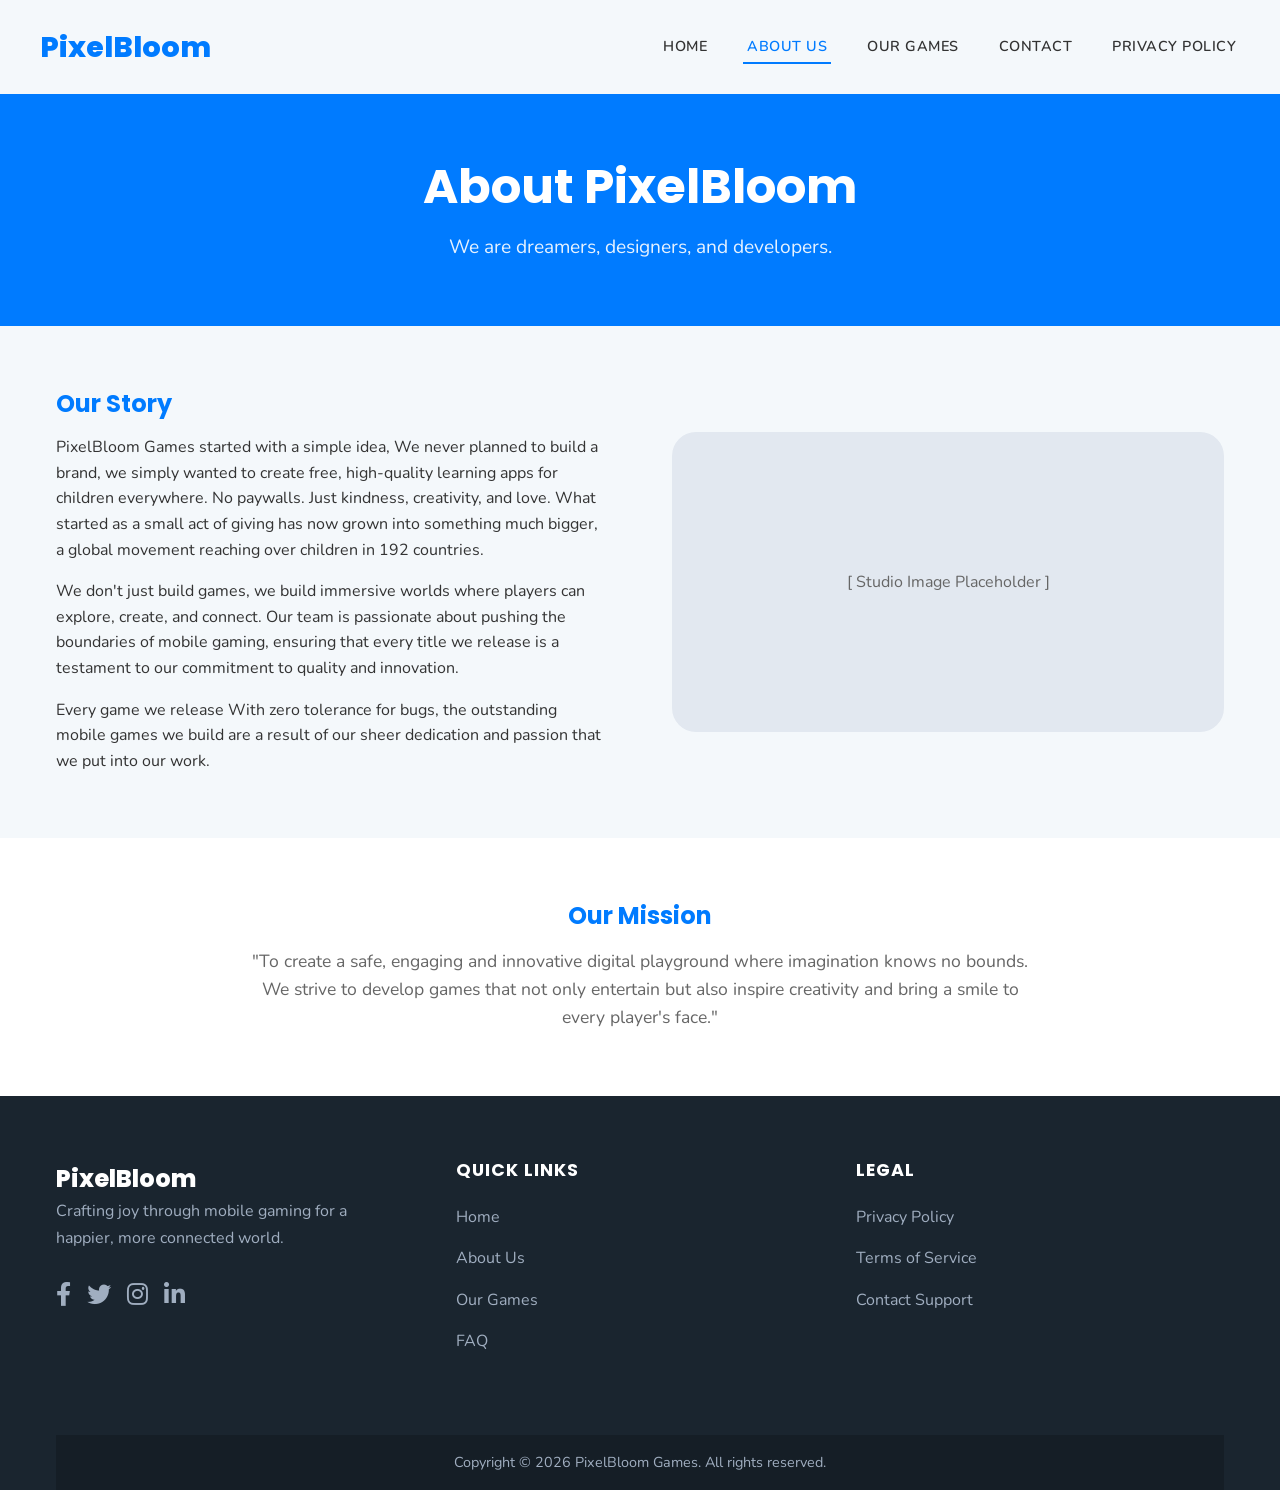
==== about.html @ dbad8445 "Initial commit" ====
<!doctype html>
<html lang="en">
  <head>
    <meta charset="UTF-8" />
    <meta name="viewport" content="width=device-width, initial-scale=1.0" />
    <title>About Us | PixelBloom Games</title>
    <meta
      name="description"
      content="Learn about PixelBloom Games, our mission, and the team behind the magic."
    />
    <!-- Google Fonts -->
    <link
      href="https://fonts.googleapis.com/css2?family=Nunito:wght@400;600;700&family=Poppins:wght@500;700;800&display=swap"
      rel="stylesheet"
    />
    <link rel="stylesheet" href="assets/css/style.css" />
    <!-- Font Awesome for icons -->
    <link
      rel="stylesheet"
      href="https://cdnjs.cloudflare.com/ajax/libs/font-awesome/6.0.0-beta3/css/all.min.css"
    />
  </head>
  <body>
    <!-- Header -->
    <header class="header">
      <div class="container nav">
        <a href="index.html" class="nav__logo">PixelBloom</a>
        <button class="nav__toggle" aria-label="Toggle Navigation">
          <span class="nav__toggle-bar"></span>
          <span class="nav__toggle-bar"></span>
          <span class="nav__toggle-bar"></span>
        </button>
        <ul class="nav__list">
          <li><a href="index.html" class="nav__link">Home</a></li>
          <li>
            <a href="about.html" class="nav__link nav__link--active"
              >About Us</a
            >
          </li>
          <li><a href="our-games.html" class="nav__link">Our Games</a></li>
          <li><a href="contact.html" class="nav__link">Contact</a></li>
          <li>
            <a href="privacy-policy.html" class="nav__link">Privacy Policy</a>
          </li>
        </ul>
      </div>
    </header>

    <!-- Main Content -->
    <main>
      <!-- Page Header -->
      <section
        class="section"
        style="
          background-color: var(--color-primary);
          color: var(--color-white);
          text-align: center;
          padding: 4rem 0;
        "
      >
        <div class="container">
          <h1 style="color: var(--color-white); font-size: 3rem">
            About PixelBloom
          </h1>
          <p
            style="
              font-size: 1.2rem;
              max-width: 600px;
              margin: 0 auto;
              color: rgba(255, 255, 255, 0.9);
            "
          >
            We are dreamers, designers, and developers.
          </p>
        </div>
      </section>

      <!-- Story Section -->
      <section class="section">
        <div class="container">
          <div
            style="
              display: grid;
              grid-template-columns: repeat(auto-fit, minmax(300px, 1fr));
              gap: 4rem;
              align-items: center;
            "
          >
            <div>
              <h2>Our Story</h2>
              <p style="margin-bottom: 1rem">
                PixelBloom Games started with a simple idea, We never planned to
                build a brand, we simply wanted to create free, high-quality
                learning apps for children everywhere. No paywalls. Just
                kindness, creativity, and love. What started as a small act of
                giving has now grown into something much bigger, a global
                movement reaching over children in 192 countries.
              </p>
              <p style="margin-bottom: 1rem">
                We don't just build games, we build immersive worlds where
                players can explore, create, and connect. Our team is passionate
                about pushing the boundaries of mobile gaming, ensuring that
                every title we release is a testament to our commitment to
                quality and innovation.
              </p>
              <p>
                Every game we release With zero tolerance for bugs, the
                outstanding mobile games we build are a result of our sheer
                dedication and passion that we put into our work.
              </p>
            </div>
            <div
              style="
                background-color: #e2e8f0;
                border-radius: var(--border-radius-lg);
                height: 300px;
                display: flex;
                align-items: center;
                justify-content: center;
                color: var(--color-text-muted);
              "
            >
              [ Studio Image Placeholder ]
            </div>
          </div>
        </div>
      </section>

      <!-- Mission Section -->
      <section class="section" style="background-color: var(--color-surface)">
        <div class="container text-center">
          <h2>Our Mission</h2>
          <p
            style="
              max-width: 800px;
              margin: 0 auto;
              font-size: 1.1rem;
              color: var(--color-text-muted);
            "
          >
            "To create a safe, engaging and innovative digital playground where
            imagination knows no bounds. We strive to develop games that not
            only entertain but also inspire creativity and bring a smile to
            every player's face."
          </p>
        </div>
      </section>
    </main>

    <!-- Footer -->
    <footer class="footer">
      <div class="container">
        <div class="footer__grid">
          <div>
            <a href="index.html" class="footer__logo">PixelBloom</a>
            <p class="footer__description">
              Crafting joy through mobile gaming for a happier, more connected
              world.
            </p>
            <div class="footer__social">
              <a href="#" class="footer__social-link" aria-label="Facebook"
                ><i class="fab fa-facebook-f"></i
              ></a>
              <a href="#" class="footer__social-link" aria-label="Twitter"
                ><i class="fab fa-twitter"></i
              ></a>
              <a href="#" class="footer__social-link" aria-label="Instagram"
                ><i class="fab fa-instagram"></i
              ></a>
              <a href="#" class="footer__social-link" aria-label="LinkedIn"
                ><i class="fab fa-linkedin-in"></i
              ></a>
            </div>
          </div>
          <div>
            <h3 class="footer__title">Quick Links</h3>
            <a href="index.html" class="footer__link">Home</a>
            <a href="about.html" class="footer__link">About Us</a>
            <a href="our-games.html" class="footer__link">Our Games</a>
            <a href="faq.html" class="footer__link">FAQ</a>
          </div>
          <div>
            <h3 class="footer__title">Legal</h3>
            <a href="privacy-policy.html" class="footer__link"
              >Privacy Policy</a
            >
            <a href="contact.html" class="footer__link">Terms of Service</a>
            <a href="contact.html" class="footer__link">Contact Support</a>
          </div>
        </div>
        <div class="footer__bottom">
          <p>Copyright &copy; 2026 PixelBloom Games. All rights reserved.</p>
        </div>
      </div>
    </footer>
    <script src="assets/js/script.js"></script>
  </body>
</html>
---- assets/css/style.css ----
/* 
   PixelBloom Gaming Website
   Base Styles and Variables
*/

:root {
  /* Color Palette */
  --color-primary: #007bff; /* Vibrant Blue */
  --color-primary-light: #4da3ff;
  --color-secondary: #ffc107; /* Playful Yellow/Gold accent */
  --color-background: #f4f8fb; /* Very light blue/grey for that cloud feel */
  --color-surface: #ffffff;
  --color-text-main: #333333;
  --color-text-muted: #666666;
  --color-text-light: #666666;
  --color-white: #ffffff;
  --color-footer-bg: #1a252f;
  --color-error: #dc3545;

  /* Typography */
  --font-family-main: "Nunito", "Segoe UI", Tahoma, Geneva, Verdana, sans-serif;
  --font-family-heading: "Poppins", "Segoe UI", sans-serif;

  /* Layout & Spacing */
  --container-max-width: 1200px;
  --spacing-sm: 0.5rem;
  --spacing-md: 1rem;
  --spacing-lg: 2rem;
  --spacing-xl: 4rem;
  --border-radius-sm: 8px;
  --border-radius-md: 16px;
  --border-radius-lg: 24px;

  /* Shadows & Transitions */
  --shadow-sm: 0 2px 4px rgba(0, 0, 0, 0.05);
  --shadow-md: 0 4px 8px rgba(0, 0, 0, 0.1);
  --shadow-lg: 0 10px 20px rgba(0, 0, 0, 0.15);
  --transition-speed: 0.3s;
}

/* Reset & Base Styles */
* {
  margin: 0;
  padding: 0;
  box-sizing: border-box;
}

body {
  font-family: var(--font-family-main);
  color: var(--color-text-main);
  background-color: var(--color-background);
  line-height: 1.6;
  overflow-x: hidden;
}

h1,
h2,
h3,
h4,
h5,
h6 {
  font-family: var(--font-family-heading);
  color: var(--color-primary);
  margin-bottom: var(--spacing-md);
  line-height: 1.2;
}

a {
  text-decoration: none;
  color: var(--color-primary);
  transition: color var(--transition-speed) ease;
}

a:hover {
  color: var(--color-primary-light);
}

img {
  max-width: 100%;
  height: auto;
  display: block;
}

ul {
  list-style: none;
}

/* Layout Utilities */
.container {
  max-width: var(--container-max-width);
  margin: 0 auto;
  padding: 0 var(--spacing-md);
}

.section {
  padding: var(--spacing-xl) 0;
}

.text-center {
  text-align: center;
}

/* Buttons */
.btn {
  display: inline-block;
  padding: 12px 24px;
  border-radius: 50px;
  font-weight: bold;
  text-align: center;
  cursor: pointer;
  transition: all var(--transition-speed) ease;
  border: none;
  font-family: var(--font-family-heading);
}

.btn--primary {
  background-color: var(--color-primary);
  color: var(--color-white);
  box-shadow: 0 4px 6px rgba(0, 123, 255, 0.3);
}

.btn--primary:hover {
  background-color: var(--color-primary-light);
  transform: translateY(-2px);
  box-shadow: 0 6px 12px rgba(0, 123, 255, 0.4);
  color: var(--color-white);
}

.btn--secondary {
  background-color: var(--color-secondary);
  color: var(--color-text-main);
  box-shadow: 0 4px 6px rgba(255, 193, 7, 0.3);
}

.btn--secondary:hover {
  background-color: #ffca2c;
  transform: translateY(-2px);
  box-shadow: 0 6px 12px rgba(255, 193, 7, 0.4);
}

/* Header & Navigation */
.header {
  background-color: transparent;
  box-shadow: none;
  position: sticky;
  top: 0;
  z-index: 1000;
  padding: 0.5rem 0;
  transition:
    background-color 0.4s ease,
    backdrop-filter 0.4s ease,
    box-shadow 0.4s ease;
}

.header.scrolled {
  background-color: rgba(255, 255, 255, 0.8);
  backdrop-filter: blur(10px);
  box-shadow: var(--shadow-md);
}

.nav {
  display: flex;
  justify-content: space-between;
  align-items: center;
  padding: var(--spacing-md) 0;
}

.nav__logo {
  font-size: 1.8rem;
  font-weight: 800;
  color: var(--color-primary);
  font-family: var(--font-family-heading);
}

.nav__list {
  display: flex;
  gap: var(--spacing-lg);
}

.nav__link {
  color: var(--color-text-main);
  font-weight: 600;
  text-transform: uppercase;
  font-size: 0.9rem;
  letter-spacing: 0.5px;
  position: relative;
  padding: 8px 4px;
  transition: color 0.3s ease;
}

.nav__link::after {
  content: "";
  position: absolute;
  bottom: 0;
  left: 50%;
  transform: translateX(-50%);
  width: 0;
  height: 2px;
  background-color: var(--color-primary);
  transition: width 0.4s ease;
}

.nav__link:hover::after,
.nav__link--active::after {
  width: 100%;
}

.nav__link:hover,
.nav__link--active {
  color: var(--color-primary);
}

.nav__toggle {
  display: none;
  flex-direction: column;
  gap: 5px;
  cursor: pointer;
  background: none;
  border: none;
}

.nav__toggle-bar {
  width: 25px;
  height: 3px;
  background-color: var(--color-text-main);
  border-radius: 3px;
  transition: all var(--transition-speed) ease;
}

/* Footer */
.footer {
  background-color: var(--color-footer-bg);
  color: var(--color-white);
  padding: var(--spacing-xl) 0 0;
  position: relative;
}

.footer__grid {
  display: grid;
  grid-template-columns: repeat(auto-fit, minmax(220px, 1fr));
  gap: var(--spacing-lg);
  margin-bottom: var(--spacing-xl);
}
.footer__logo {
  font-size: 1.5rem;
  font-weight: 800;
  color: var(--color-white);
  font-family: var(--font-family-heading);
  margin-bottom: var(--spacing-md);
}
.footer__description {
  color: #a0aec0;
  margin-bottom: 1.5rem;
  max-width: 300px;
  line-height: 1.7;
}

.footer__title {
  color: var(--color-white);
  margin-bottom: 1.5rem;
  font-size: 1.1rem;
  text-transform: uppercase;
  letter-spacing: 1px;
}

.footer__link {
  color: #a0aec0;
  display: block;
  margin-bottom: var(--spacing-md);
  transition:
    color var(--transition-speed) ease,
    transform var(--transition-speed) ease;
}

.footer__link:hover {
  color: var(--color-primary-light);
  transform: translateX(5px);
}

.footer__social {
  display: flex;
  gap: var(--spacing-md);
  margin-top: 1.5rem;
}

.footer__social-link {
  color: #a0aec0;
  font-size: 1.5rem;
  transition:
    color var(--transition-speed) ease,
    transform var(--transition-speed) ease;
}

.footer__social-link:hover {
  color: var(--color-white);
  transform: translateY(-3px);
}

.footer__bottom {
  text-align: center;
  padding: var(--spacing-md);
  background-color: rgba(0, 0, 0, 0.2);
  color: #a0aec0;
  font-size: 0.9rem;
}
.back-to-top {
  position: fixed;
  bottom: 25px;
  right: 25px;
  display: none;
  width: 40px;
  height: 40px;
  border-radius: 50%;
  background-color: var(--color-primary);
  color: var(--color-white);
  text-align: center;
  line-height: 40px;
  font-size: 1.2rem;
  box-shadow: var(--shadow-md);
  transition:
    opacity 0.3s ease,
    transform 0.3s ease;
  z-index: 100;
}
.back-to-top:hover {
  background-color: var(--color-primary-light);
  transform: translateY(-3px);
  color: white;
}
.back-to-top.visible {
  display: block;
}

/* Mobile Responsiveness for Header */
@media (max-width: 768px) {
  .nav__toggle {
    display: flex;
  }

  .nav__list {
    position: absolute;
    top: 100%;
    left: 0;
    right: 0;
    background-color: var(--color-surface);
    flex-direction: column;
    align-items: center;
    padding: var(--spacing-lg) 0;
    box-shadow: var(--shadow-md);
    clip-path: circle(0% at top right);
    transition: clip-path var(--transition-speed) ease-in-out;
  }

  .nav__list.nav__list--open {
    clip-path: circle(150% at top right);
  }
}

/* FAQ Accordion */
.faq-container {
  display: flex;
  flex-direction: column;
  gap: var(--spacing-md);
}

.faq-item {
  background-color: var(--color-surface);
  border-radius: var(--border-radius-sm);
  box-shadow: var(--shadow-sm);
  overflow: hidden;
  transition: box-shadow var(--transition-speed) ease;
}

.faq-item:hover {
  box-shadow: var(--shadow-md);
}

.faq-question {
  width: 100%;
  text-align: left;
  padding: var(--spacing-md) var(--spacing-lg);
  background: none;
  border: none;
  font-size: 1.1rem;
  font-family: var(--font-family-heading);
  font-weight: 600;
  color: var(--color-text-main);
  cursor: pointer;
  display: flex;
  justify-content: space-between;
  align-items: center;
  transition: background-color var(--transition-speed) ease;
}

.faq-question:hover {
  background-color: var(--color-background);
}

.faq-icon {
  font-size: 1.5rem;
  color: var(--color-primary);
  transition: transform var(--transition-speed) ease;
}

.faq-answer {
  max-height: 0;
  overflow: hidden;
  transition: max-height var(--transition-speed) ease-out;
  background-color: var(--color-surface);
}

.faq-answer p {
  padding: 0 var(--spacing-lg) var(--spacing-md) var(--spacing-lg);
  color: var(--color-text-muted);
}

.faq-item.active .faq-answer {
  max-height: 500px; /* arbitrary max height for animation */
}

.faq-item.active .faq-icon {
  transform: rotate(45deg);
}

.experience-card {
  background: linear-gradient(
    145deg,
    var(--color-surface),
    var(--color-background)
  );
  padding: 2.5rem;
  border-radius: 20px;
  box-shadow: 0 10px 30px rgba(0, 0, 0, 0.05);
  transition:
    transform 0.3s ease,
    box-shadow 0.3s ease;
  position: relative;
  overflow: hidden;
  border: 1px solid rgba(0, 0, 0, 0.05);
}
.experience-card:hover {
  transform: translateY(-10px);
  box-shadow: 0 20px 40px rgba(0, 0, 0, 0.1);
}
.experience-card::before {
  content: "";
  position: absolute;
  top: -30px;
  right: -30px;
  width: 120px;
  height: 120px;
  border-radius: 50%;
  filter: blur(30px);
  opacity: 0.15;
  transition: opacity 0.3s ease;
}
.experience-card:hover::before {
  opacity: 0.3;
}
.card-glow-1::before {
  background: var(--color-primary);
}
.card-glow-2::before {
  background: var(--color-secondary);
}
.card-glow-3::before {
  background: #a55eea;
}

/* Hero Section Styles */
.hero {
  background: linear-gradient(
    135deg,
    var(--color-primary-light),
    var(--color-background)
  );
  text-align: center;
  padding: 6rem 0;
}

.hero__heading {
  font-size: 3.5rem;
  color: var(--color-footer-bg);
  margin-bottom: 1rem;
}

.hero__subtitle {
  font-size: 1.2rem;
  color: var(--color-text-main);
  margin-bottom: 2rem;
  max-width: 600px;
  margin-left: auto;
  margin-right: auto;
}

.hero__cta {
  display: flex;
  gap: 1rem;
  justify-content: center;
  flex-wrap: wrap;
}

/* Experience Section */
.experience__header {
  margin-bottom: 4rem;
}

.experience__title {
  font-size: 2.5rem;
  margin-bottom: 1rem;
}

.experience__subtitle {
  font-size: 1.1rem;
  color: var(--color-text-light);
  max-width: 600px;
  margin: 0 auto;
}

.experience__grid {
  display: grid;
  grid-template-columns: repeat(auto-fit, minmax(280px, 1fr));
  gap: 2rem;
}

.experience__emoji {
  font-size: 2.5rem;
  display: block;
  margin-bottom: 1.5rem;
}

.experience__card-title {
  margin-bottom: 1rem;
  font-size: 1.5rem;
}

.experience__card-text {
  color: var(--color-text-light);
  line-height: 1.6;
}

.stats__container {
  display: flex;
  flex-wrap: wrap;
  justify-content: center;
  gap: 4rem;
  margin-top: 5rem;
  padding-top: 3rem;
  border-top: 1px solid rgba(0, 0, 0, 0.05);
}

.stat {
  text-align: center;
}

.stat__value {
  display: block;
  font-size: 3rem;
  font-weight: 800;
  margin-bottom: 0.2rem;
  line-height: 1;
}

.stat__value--primary {
  color: var(--color-primary);
}

.stat__value--secondary {
  color: var(--color-secondary);
}

.stat__value--accent {
  color: #a55eea;
}

.stat__label {
  color: var(--color-text-light);
  font-weight: 600;
  text-transform: uppercase;
  letter-spacing: 2px;
  font-size: 0.85rem;
}

/* Games Section */
.games {
  background-color: var(--color-surface);
}

.games__header {
  text-align: center;
  margin-bottom: 3rem;
}

.games__grid {
  display: grid;
  grid-template-columns: repeat(auto-fit, minmax(300px, 1fr));
  gap: 2.5rem;
}

.game-card {
  background: var(--color-background);
  border-radius: var(--border-radius-lg);
  overflow: hidden;
  box-shadow: var(--shadow-md);
  transition: transform 0.3s ease;
  display: flex;
  flex-direction: column;
}

.game-card:hover {
  transform: translateY(-5px);
}

.game-card__image {
  height: 200px;
  display: flex;
  align-items: center;
  justify-content: center;
  font-size: 3rem;
  font-weight: bold;
  color: white;
  opacity: 0.8;
}

.game-card__image--neon {
  background: linear-gradient(45deg, #ff6b6b, #feca57);
}

.game-card__image--puzzle {
  background: linear-gradient(45deg, #48dbfb, #1dd1a1);
}

.game-card__image--quest {
  background: linear-gradient(45deg, #a55eea, #fd79a8);
}

.game-card__content {
  padding: 1.5rem;
  flex-grow: 1;
  display: flex;
  flex-direction: column;
}

.game-card__title {
  margin-bottom: 0.5rem;
}

.game-card__title--neon {
  color: var(--color-primary);
}

.game-card__title--puzzle {
  color: var(--color-secondary);
}

.game-card__title--quest {
  color: var(--color-primary);
}

.game-card__description {
  color: var(--color-text-light);
  margin-bottom: 1.5rem;
  flex-grow: 1;
}

.game-card__btn {
  text-align: center;
  width: 100%;
}

.games__footer {
  text-align: center;
  margin-top: 3rem;
}

/* Contact Form Styles */
.contact-form {
  background: var(--color-surface);
  padding: 2.5rem;
  border-radius: var(--border-radius-md);
  box-shadow: var(--shadow-lg);
}

.form-group {
  margin-bottom: 1.5rem;
}

.form-label {
  display: block;
  margin-bottom: 0.5rem;
  font-weight: 600;
  color: var(--color-text-main);
}

.form-input,
.form-textarea {
  width: 100%;
  padding: 12px 15px;
  border: 1px solid #ced4da;
  border-radius: var(--border-radius-sm);
  font-family: var(--font-family-main);
  font-size: 1rem;
  transition: border-color var(--transition-speed) ease;
}

.form-input:focus,
.form-textarea:focus {
  outline: none;
  border-color: var(--color-primary);
  box-shadow: 0 0 0 3px rgba(0, 123, 255, 0.1);
}

.form-textarea {
  resize: vertical;
  min-height: 150px;
}

/* Legal Content Styles */
.legal-content {
  background: var(--color-surface);
  padding: 3rem;
  border-radius: var(--border-radius-md);
  box-shadow: var(--shadow-sm);
  max-width: 800px;
  margin: 0 auto;
}

.legal-content h2 {
  margin-top: 2rem;
  font-size: 1.5rem;
  color: var(--color-primary);
}

.legal-content p,
.legal-content ul {
  margin-bottom: 1.5rem;
  color: var(--color-text-muted);
}

.legal-content ul {
  padding-left: 1.5rem;
  list-style-type: disc;
}

.legal-content li {
  margin-bottom: 0.5rem;
}
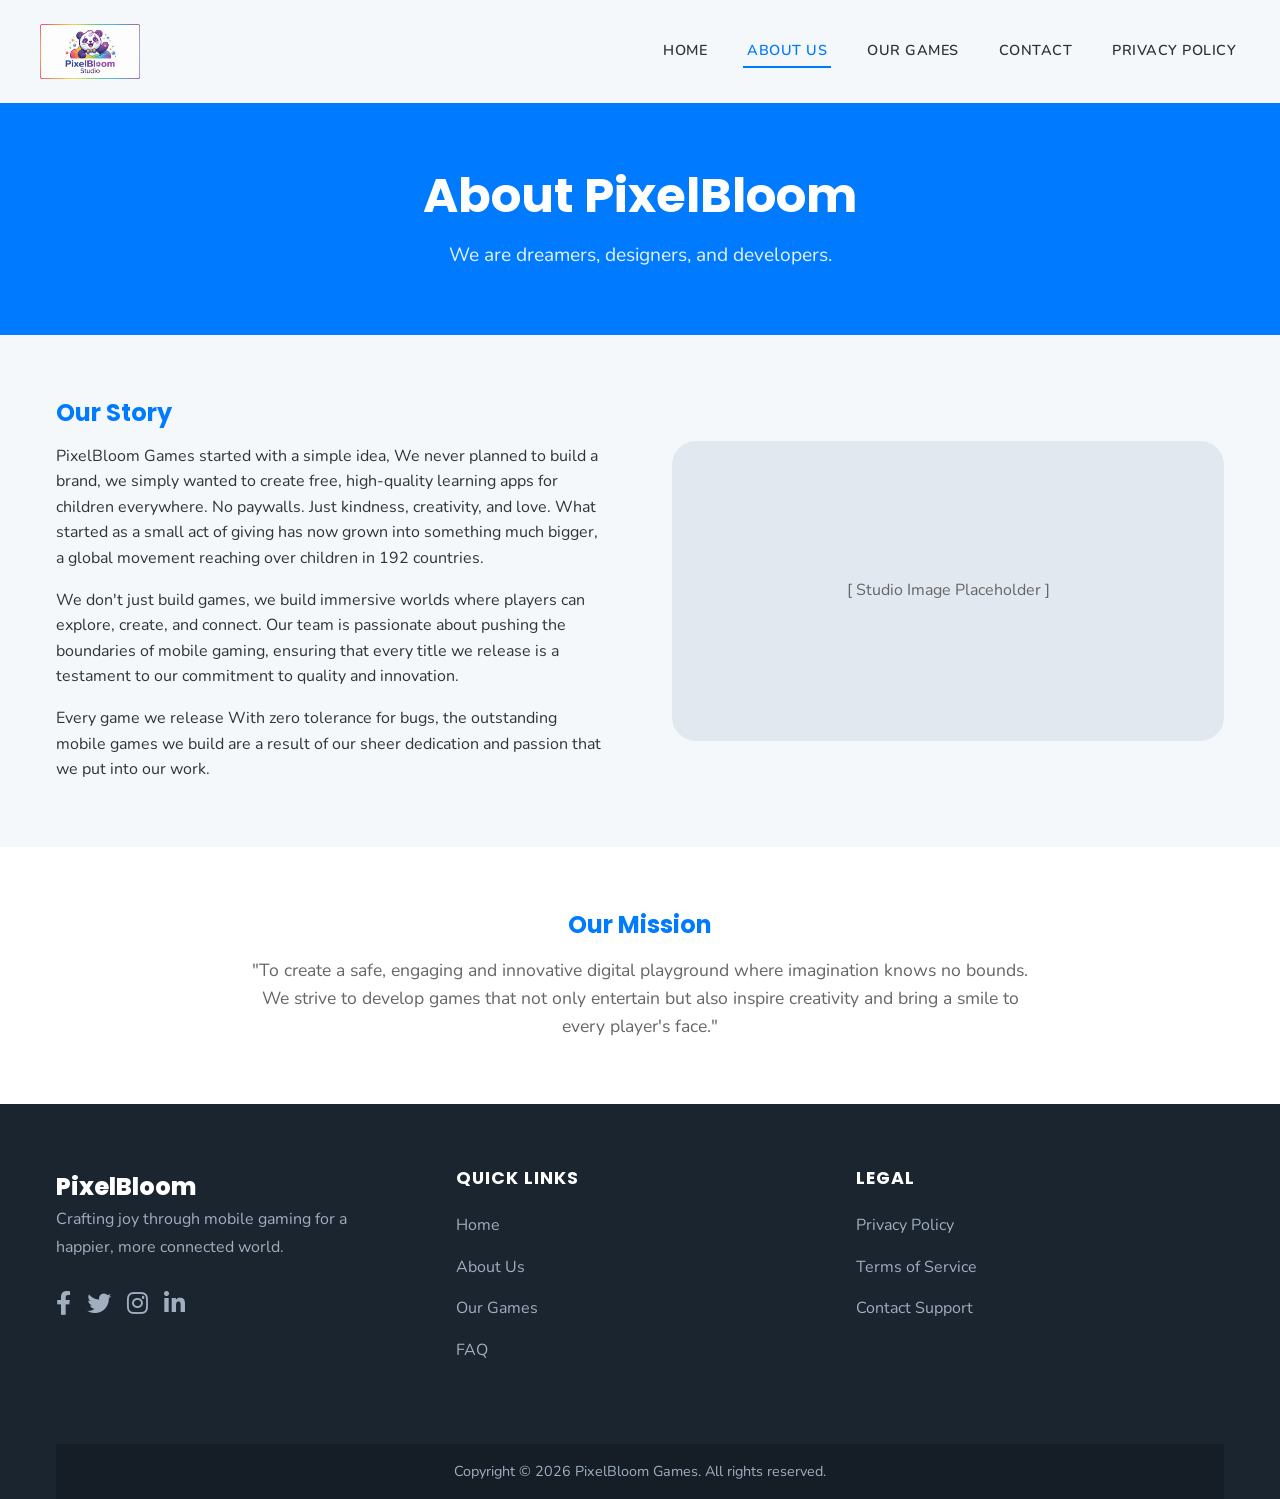
==== commit 50c7398b: "privacy policy & vercel changes" ====
--- a/about.html
+++ b/about.html
@@ -1,6 +1,8 @@
 <!doctype html>
 <html lang="en">
   <head>
+    <title>PixelBloom Studio</title>
+    <link rel="icon" type="image/png" href="assets/images/logo.png" />
     <meta charset="UTF-8" />
     <meta name="viewport" content="width=device-width, initial-scale=1.0" />
     <title>About Us | PixelBloom Games</title>
@@ -24,7 +26,13 @@
     <!-- Header -->
     <header class="header">
       <div class="container nav">
-        <a href="index.html" class="nav__logo">PixelBloom</a>
+        <a href="index.html" class="nav__logo">
+          <img
+            src="assets/images/logo.png"
+            alt="PixelBloom Logo"
+            class="nav__logo-img"
+          />
+        </a>
         <button class="nav__toggle" aria-label="Toggle Navigation">
           <span class="nav__toggle-bar"></span>
           <span class="nav__toggle-bar"></span>
--- a/assets/css/style.css
+++ b/assets/css/style.css
@@ -745,3 +745,16 @@
 .legal-content li {
   margin-bottom: 0.5rem;
 }
+
+.nav__logo {
+  display: flex;
+  align-items: center;
+  text-decoration: none;
+}
+
+.nav__logo-img {
+  width: clamp(100px, 6vw, 60px);
+  height: auto;
+  display: block;
+  object-fit: contain;
+}
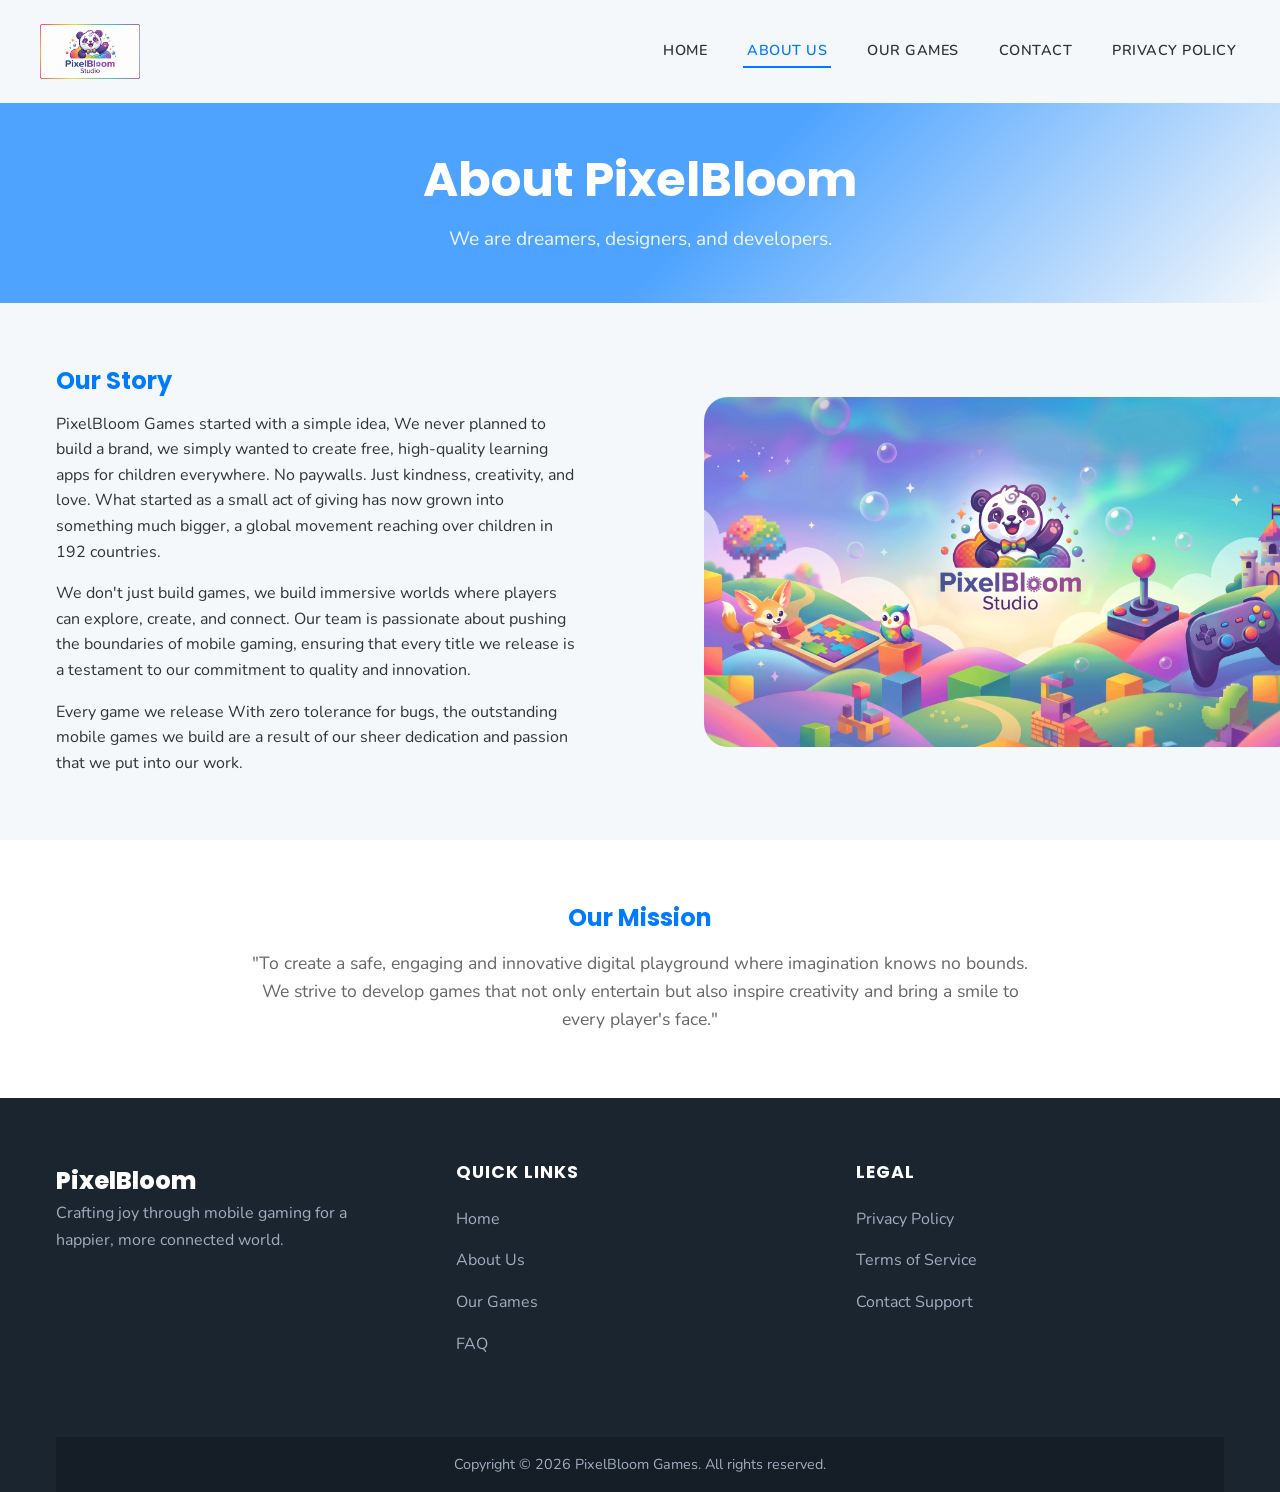
==== commit 3f317f53: "ui changes" ====
--- a/about.html
+++ b/about.html
@@ -60,10 +60,14 @@
       <section
         class="section"
         style="
-          background-color: var(--color-primary);
+          background: linear-gradient(
+            135deg,
+            var(--color-primary-light) 55%,
+            var(--color-background)
+          );
           color: var(--color-white);
           text-align: center;
-          padding: 4rem 0;
+          padding: 3rem 0;
         "
       >
         <div class="container">
@@ -90,7 +94,7 @@
             style="
               display: grid;
               grid-template-columns: repeat(auto-fit, minmax(300px, 1fr));
-              gap: 4rem;
+              gap: 8rem;
               align-items: center;
             "
           >
@@ -119,17 +123,13 @@
             </div>
             <div
               style="
-                background-color: #e2e8f0;
+                background: url(assets/images/banner1.png) center center / cover
+                  no-repeat;
                 border-radius: var(--border-radius-lg);
-                height: 300px;
-                display: flex;
-                align-items: center;
-                justify-content: center;
-                color: var(--color-text-muted);
+                height: 350px;
+                width: 115%;
               "
-            >
-              [ Studio Image Placeholder ]
-            </div>
+            ></div>
           </div>
         </div>
       </section>
@@ -165,7 +165,7 @@
               Crafting joy through mobile gaming for a happier, more connected
               world.
             </p>
-            <div class="footer__social">
+            <!-- <div class="footer__social">
               <a href="#" class="footer__social-link" aria-label="Facebook"
                 ><i class="fab fa-facebook-f"></i
               ></a>
@@ -178,7 +178,7 @@
               <a href="#" class="footer__social-link" aria-label="LinkedIn"
                 ><i class="fab fa-linkedin-in"></i
               ></a>
-            </div>
+            </div> -->
           </div>
           <div>
             <h3 class="footer__title">Quick Links</h3>
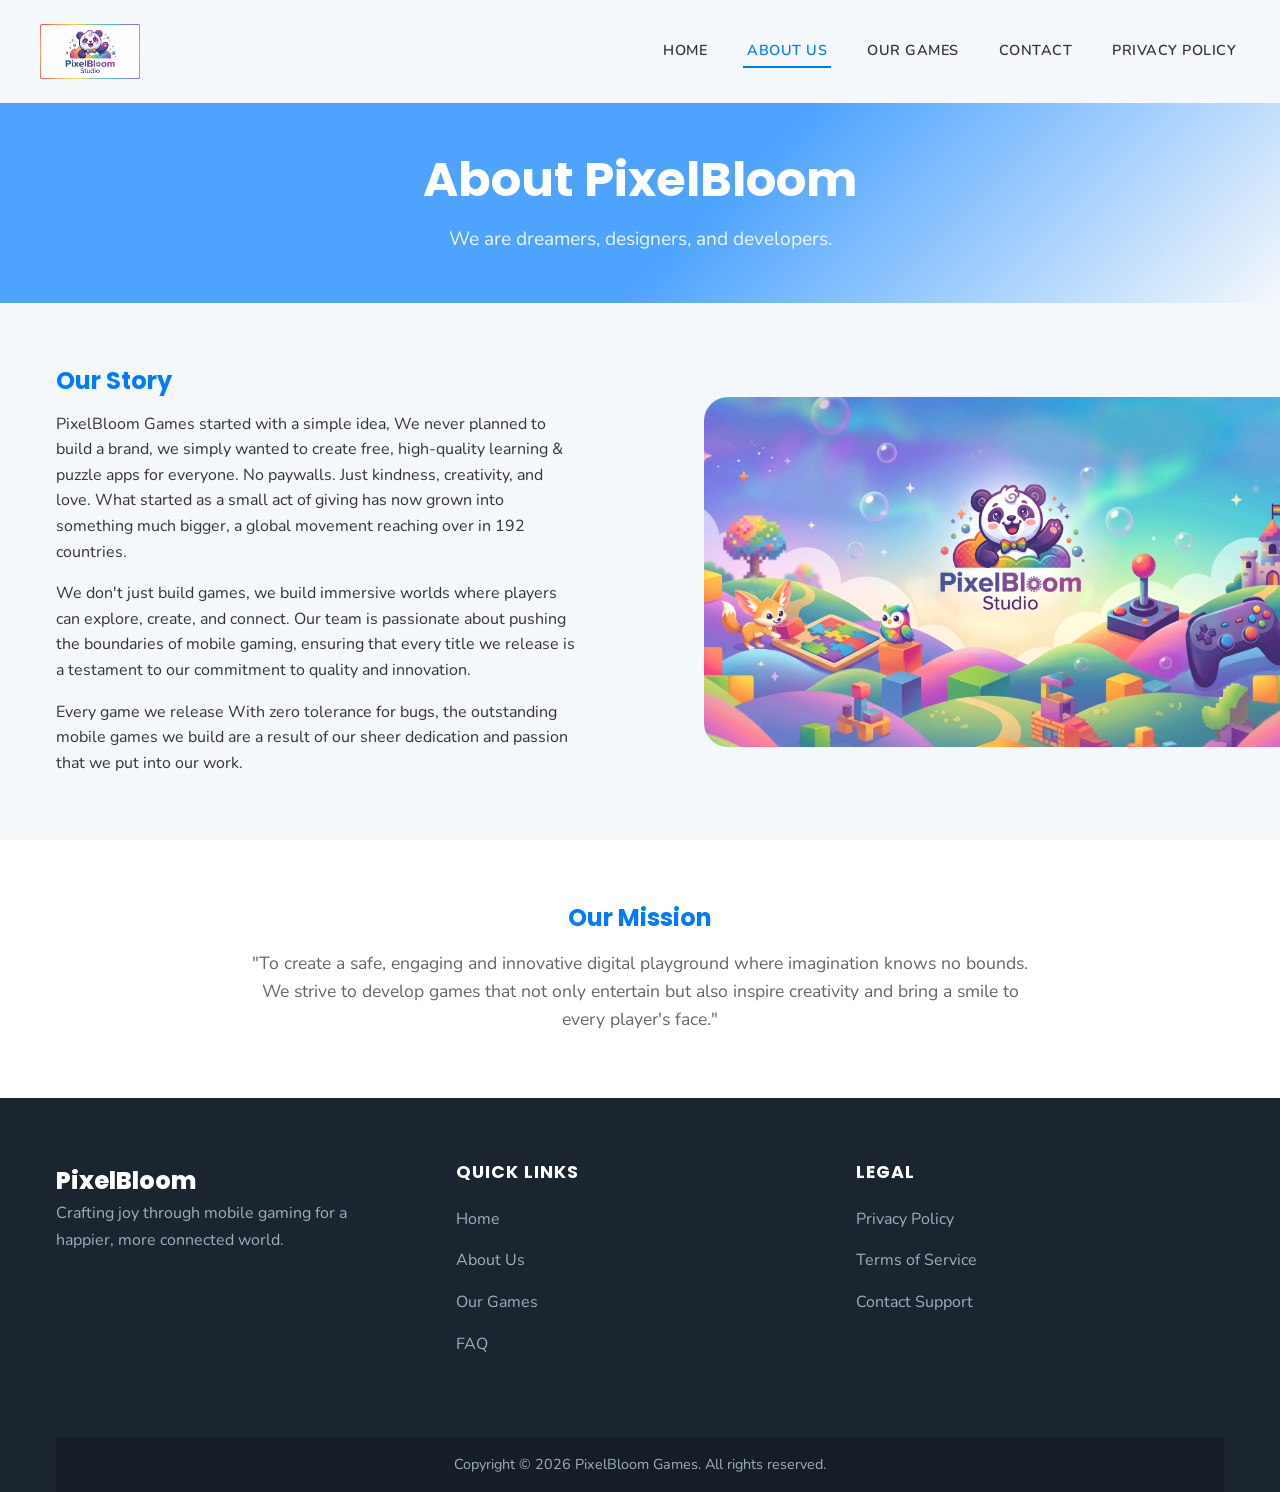
==== commit 1e2e88fe: "contact changes" ====
--- a/about.html
+++ b/about.html
@@ -103,10 +103,10 @@
               <p style="margin-bottom: 1rem">
                 PixelBloom Games started with a simple idea, We never planned to
                 build a brand, we simply wanted to create free, high-quality
-                learning apps for children everywhere. No paywalls. Just
-                kindness, creativity, and love. What started as a small act of
-                giving has now grown into something much bigger, a global
-                movement reaching over children in 192 countries.
+                learning & puzzle apps for everyone. No paywalls. Just kindness,
+                creativity, and love. What started as a small act of giving has
+                now grown into something much bigger, a global movement reaching
+                over in 192 countries.
               </p>
               <p style="margin-bottom: 1rem">
                 We don't just build games, we build immersive worlds where
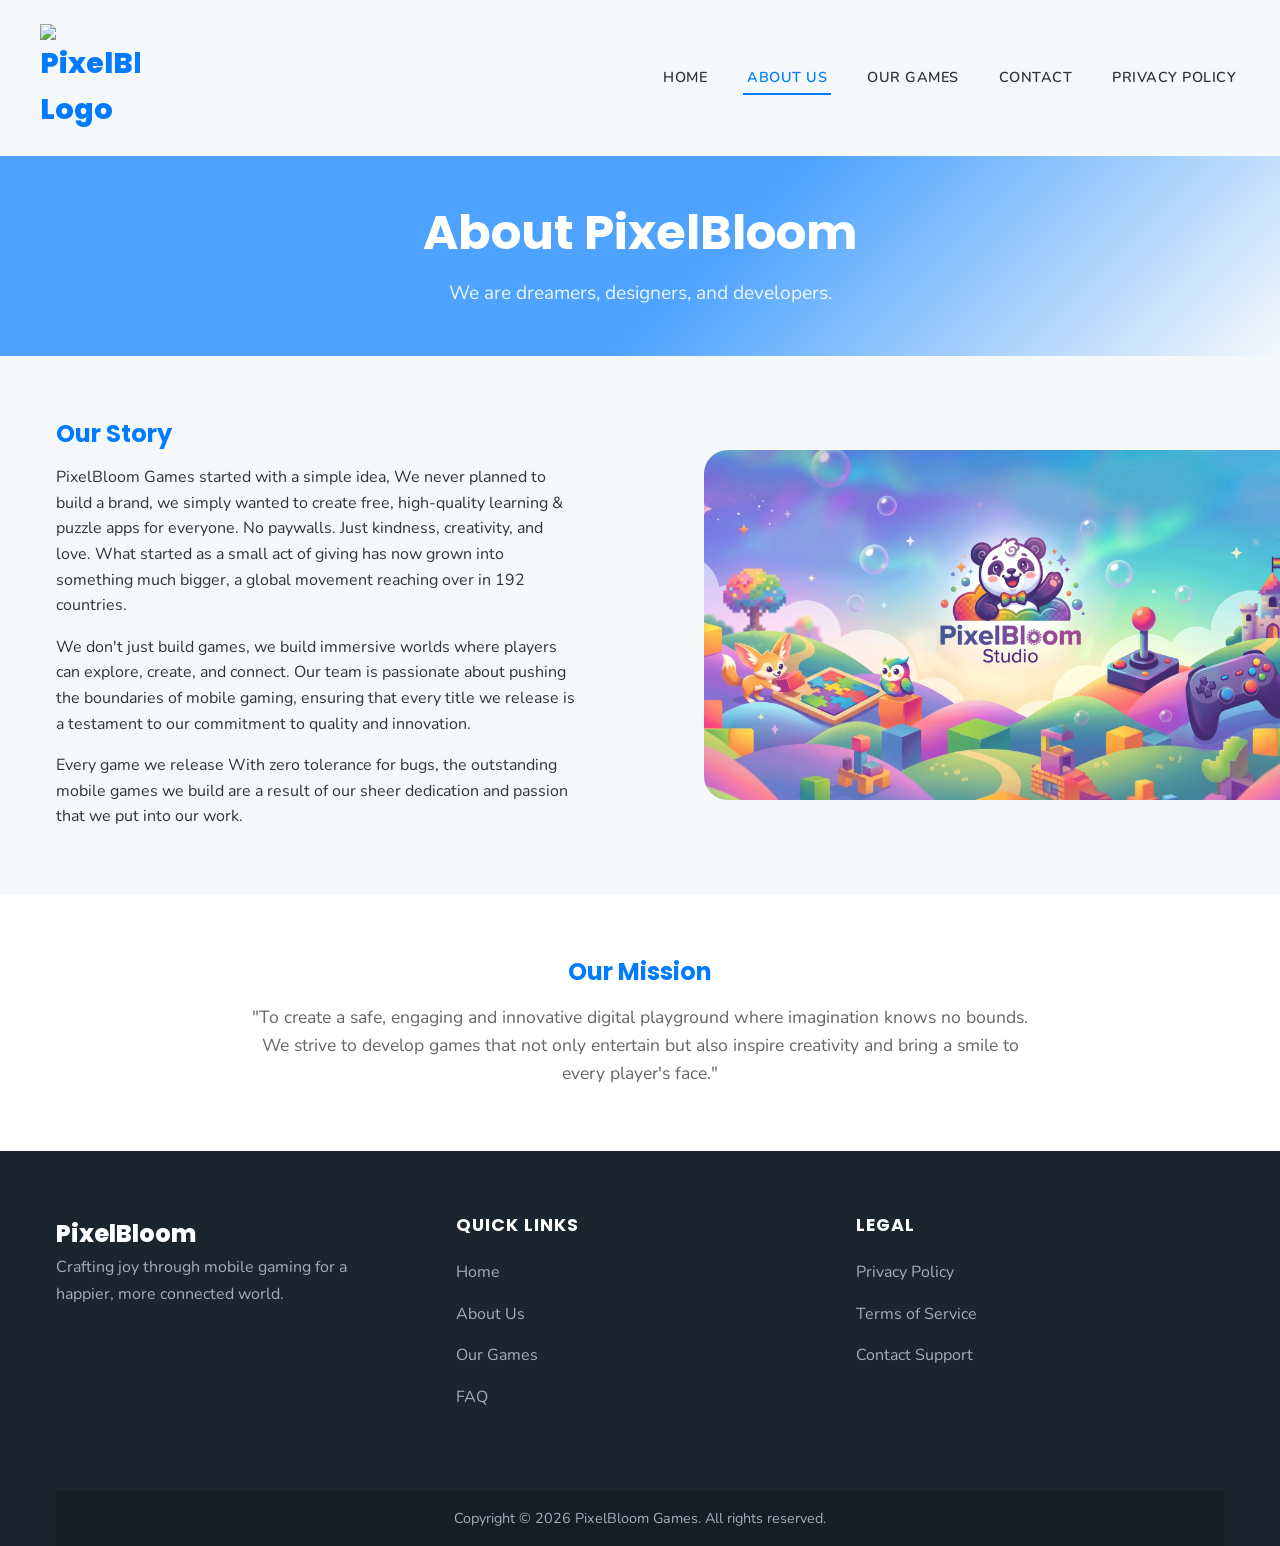
==== commit 9423137f: "icon changes" ====
--- a/about.html
+++ b/about.html
@@ -2,7 +2,7 @@
 <html lang="en">
   <head>
     <title>PixelBloom Studio</title>
-    <link rel="icon" type="image/png" href="assets/images/logo.png" />
+    <link rel="icon" type="image/png" href="assets/images/icon.png" />
     <meta charset="UTF-8" />
     <meta name="viewport" content="width=device-width, initial-scale=1.0" />
     <title>About Us | PixelBloom Games</title>
@@ -28,7 +28,7 @@
       <div class="container nav">
         <a href="index.html" class="nav__logo">
           <img
-            src="assets/images/logo.png"
+            src="assets/images/icon.png"
             alt="PixelBloom Logo"
             class="nav__logo-img"
           />
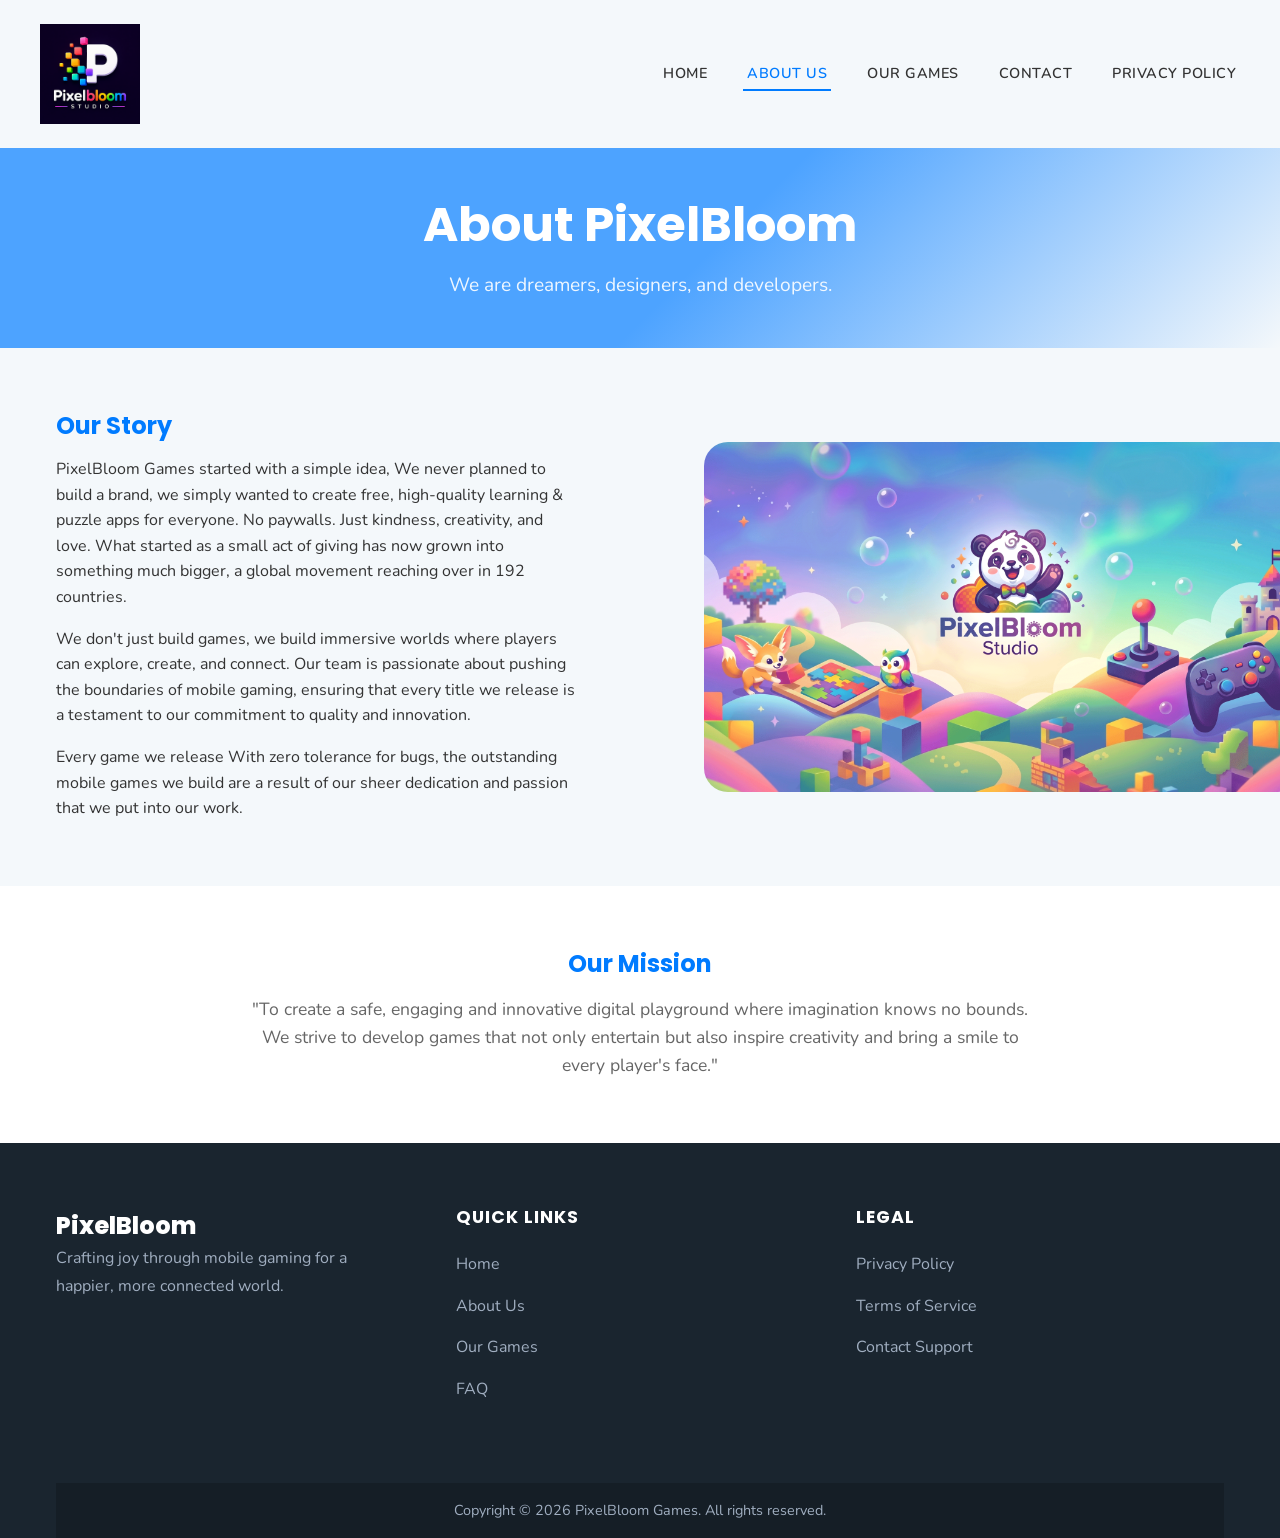
==== commit 8eb66607: "icon changes new" ====
--- a/about.html
+++ b/about.html
@@ -2,7 +2,7 @@
 <html lang="en">
   <head>
     <title>PixelBloom Studio</title>
-    <link rel="icon" type="image/png" href="assets/images/icon.png" />
+    <link rel="icon" type="image/png" href="assets/images/Icon.png" />
     <meta charset="UTF-8" />
     <meta name="viewport" content="width=device-width, initial-scale=1.0" />
     <title>About Us | PixelBloom Games</title>
@@ -28,7 +28,7 @@
       <div class="container nav">
         <a href="index.html" class="nav__logo">
           <img
-            src="assets/images/icon.png"
+            src="assets/images/Icon.png"
             alt="PixelBloom Logo"
             class="nav__logo-img"
           />
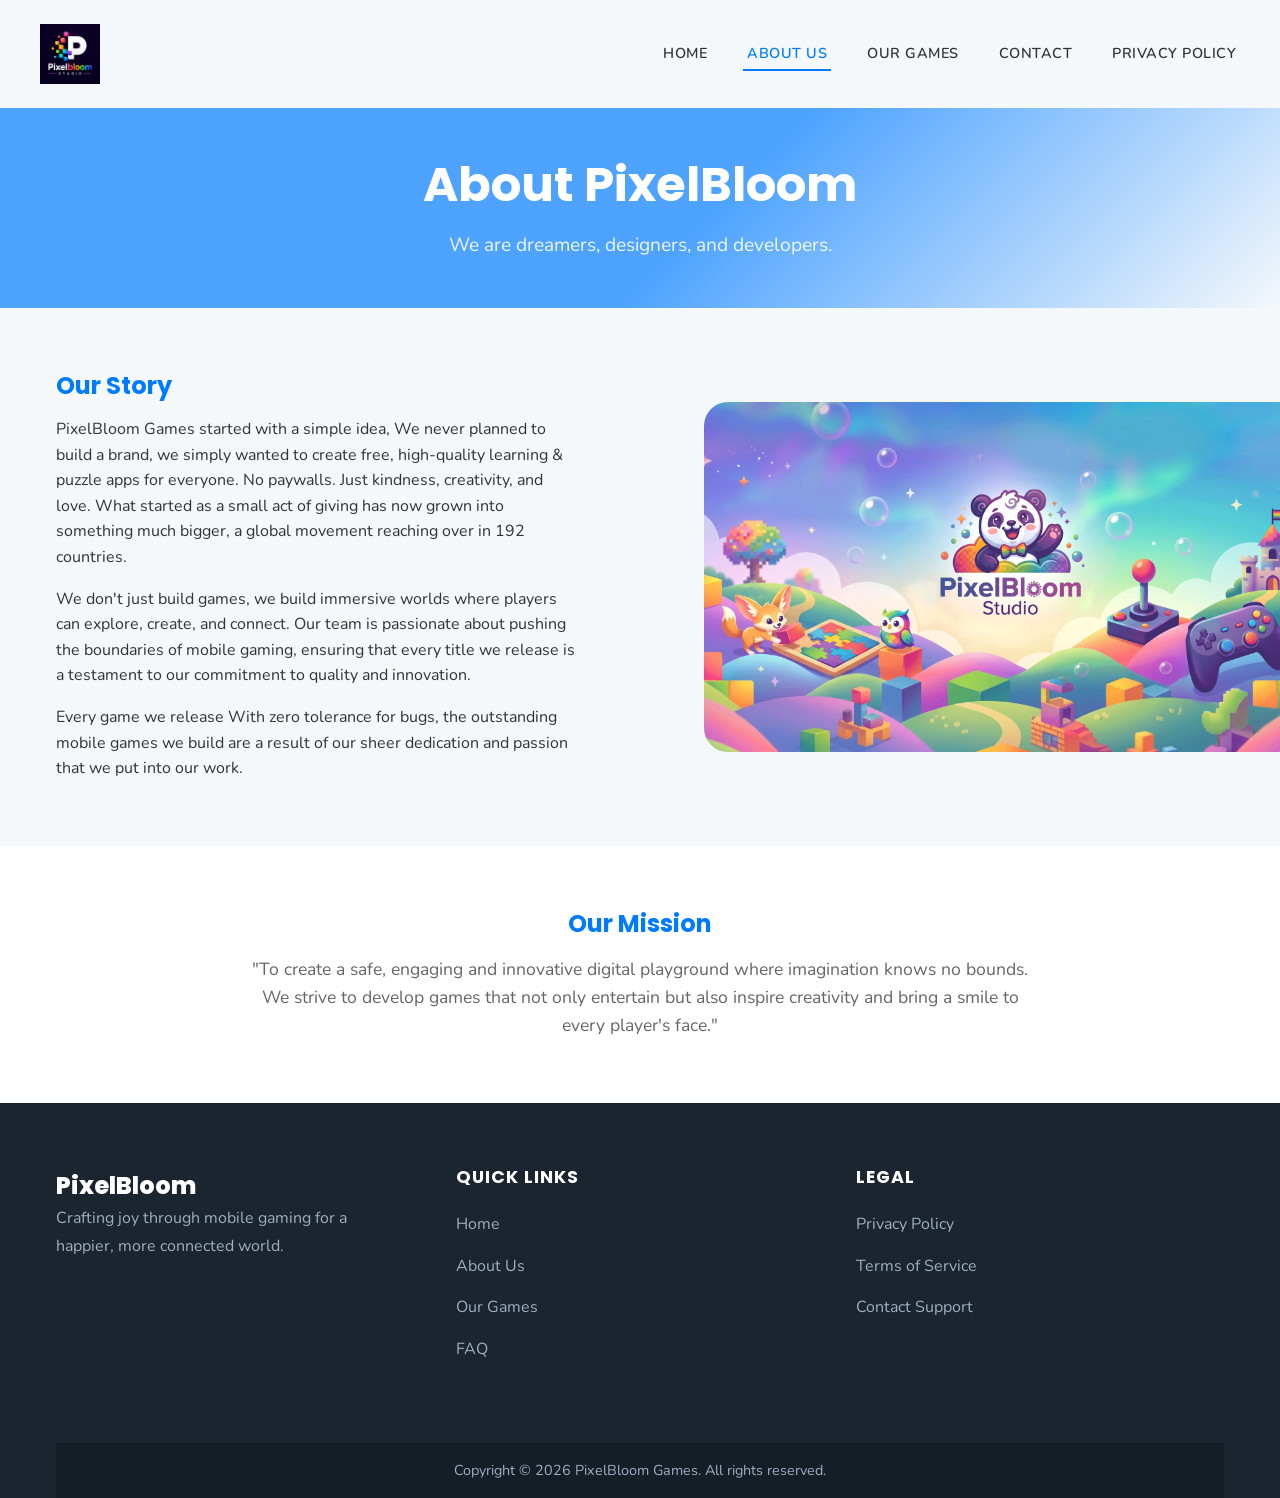
==== commit c9ad4bf0: "terms of service & other chnages" ====
--- a/about.html
+++ b/about.html
@@ -192,7 +192,7 @@
             <a href="privacy-policy.html" class="footer__link"
               >Privacy Policy</a
             >
-            <a href="contact.html" class="footer__link">Terms of Service</a>
+            <a href="terms-of-service.html" class="footer__link">Terms of Service</a>
             <a href="contact.html" class="footer__link">Contact Support</a>
           </div>
         </div>
--- a/assets/css/style.css
+++ b/assets/css/style.css
@@ -163,6 +163,7 @@
   justify-content: space-between;
   align-items: center;
   padding: var(--spacing-md) 0;
+  position: relative;
 }
 
 .nav__logo {
@@ -331,10 +332,11 @@
   display: block;
 }
 
-/* Mobile Responsiveness for Header */
-@media (max-width: 768px) {
+/* Mobile Responsiveness for Header and Legal Pages */
+@media (max-width: 900px) {
   .nav__toggle {
     display: flex;
+    padding: 0.5rem;
   }
 
   .nav__list {
@@ -345,14 +347,37 @@
     background-color: var(--color-surface);
     flex-direction: column;
     align-items: center;
-    padding: var(--spacing-lg) 0;
+    gap: 0;
+    max-height: calc(100vh - 80px);
+    max-height: calc(100dvh - 80px);
+    overflow-y: auto;
+    padding: var(--spacing-md) 0;
     box-shadow: var(--shadow-md);
-    clip-path: circle(0% at top right);
-    transition: clip-path var(--transition-speed) ease-in-out;
+    opacity: 0;
+    visibility: hidden;
+    pointer-events: none;
+    transform: translateY(-0.5rem);
+    transition:
+      opacity var(--transition-speed) ease,
+      transform var(--transition-speed) ease,
+      visibility var(--transition-speed) ease;
   }
 
   .nav__list.nav__list--open {
-    clip-path: circle(150% at top right);
+    opacity: 1;
+    visibility: visible;
+    pointer-events: auto;
+    transform: translateY(0);
+  }
+
+  .nav__list li {
+    width: 100%;
+    text-align: center;
+  }
+
+  .nav__link {
+    display: block;
+    padding: 0.75rem 1rem;
   }
 }
 
@@ -611,8 +636,20 @@
   transform: translateY(-5px);
 }
 
+.game-card1__image {
+  height: 320px;
+  width: 100%;
+  box-sizing: border-box;
+  display: flex;
+  align-items: center;
+  justify-content: center;
+  font-size: 3rem;
+}
+
 .game-card__image {
-  height: 200px;
+  height: 320px;
+  width: 100%;
+  box-sizing: border-box;
   display: flex;
   align-items: center;
   justify-content: center;
@@ -622,9 +659,9 @@
   opacity: 0.8;
 }
 
-.game-card__image--neon {
+/* .game-card__image--neon {
   background: linear-gradient(45deg, #ff6b6b, #feca57);
-}
+} */
 
 .game-card__image--puzzle {
   background: linear-gradient(45deg, #48dbfb, #1dd1a1);
@@ -753,8 +790,70 @@
 }
 
 .nav__logo-img {
-  width: clamp(100px, 6vw, 60px);
+  width: clamp(52px, 6vw, 60px);
   height: auto;
   display: block;
   object-fit: contain;
 }
+
+.legal-page__header {
+  background-color: var(--color-background);
+  text-align: center;
+  padding: 3rem 0;
+}
+
+.legal-page__title {
+  font-size: 2.5rem;
+  text-align: center;
+}
+
+@media (max-width: 900px) {
+  .legal-page__header {
+    padding: 2rem 0;
+  }
+
+  .legal-page__title {
+    font-size: clamp(1.75rem, 7vw, 2.5rem);
+  }
+
+  .legal-content {
+    padding: 2rem;
+  }
+
+  .legal-content a {
+    overflow-wrap: anywhere;
+  }
+}
+
+@media (max-width: 480px) {
+  .nav {
+    padding: 0.75rem 0;
+  }
+
+  .nav__logo-img {
+    width: clamp(44px, 14vw, 56px);
+  }
+
+  .legal-page__header {
+    padding: 1.5rem 0;
+  }
+
+  .legal-content {
+    padding: 1.25rem;
+    border-radius: var(--border-radius-sm);
+  }
+
+  .legal-content h2 {
+    margin-top: 1.5rem;
+    font-size: 1.25rem;
+  }
+
+  .legal-content p,
+  .legal-content ul {
+    margin-bottom: 1.125rem;
+  }
+
+  .legal-content ul {
+    padding-left: 1.25rem;
+  }
+}
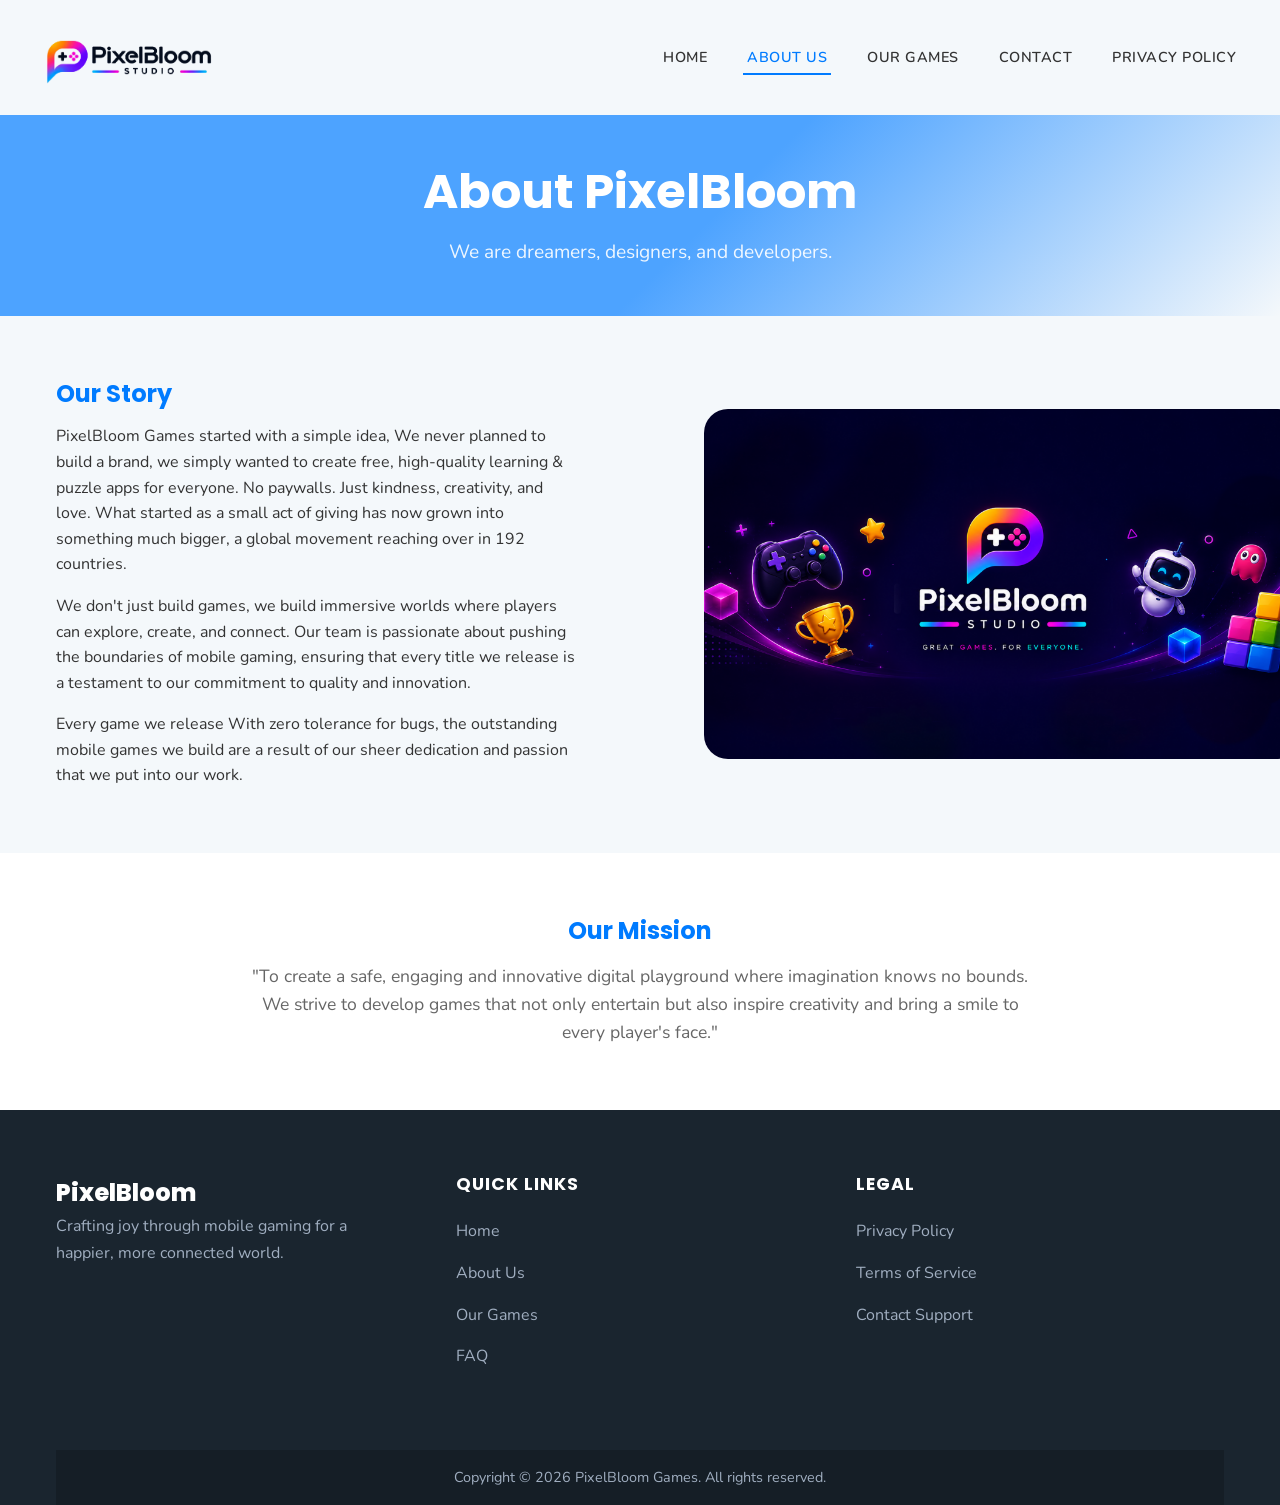
==== commit 5a28f133: "favicon & logo changes" ====
--- a/about.html
+++ b/about.html
@@ -2,7 +2,7 @@
 <html lang="en">
   <head>
     <title>PixelBloom Studio</title>
-    <link rel="icon" type="image/png" href="assets/images/Icon.png" />
+    <link rel="icon" type="image/png" href="assets/images/Favicon.png" />
     <meta charset="UTF-8" />
     <meta name="viewport" content="width=device-width, initial-scale=1.0" />
     <title>About Us | PixelBloom Games</title>
@@ -192,7 +192,9 @@
             <a href="privacy-policy.html" class="footer__link"
               >Privacy Policy</a
             >
-            <a href="terms-of-service.html" class="footer__link">Terms of Service</a>
+            <a href="terms-of-service.html" class="footer__link"
+              >Terms of Service</a
+            >
             <a href="contact.html" class="footer__link">Contact Support</a>
           </div>
         </div>
--- a/assets/css/style.css
+++ b/assets/css/style.css
@@ -173,6 +173,14 @@
   font-family: var(--font-family-heading);
 }
 
+.nav__logo-img {
+  width: clamp(60px, 6vw, 82px);
+  height: auto;
+  display: block;
+  object-fit: contain;
+  transform: scale(1.3);
+}
+
 .nav__list {
   display: flex;
   gap: var(--spacing-lg);
@@ -337,6 +345,11 @@
   .nav__toggle {
     display: flex;
     padding: 0.5rem;
+  }
+
+  .nav__logo-img {
+    width: clamp(160px, 38vw, 260px);
+    transform: none;
   }
 
   .nav__list {
@@ -379,6 +392,58 @@
     display: block;
     padding: 0.75rem 1rem;
   }
+
+  .legal-page__header {
+    padding: 2rem 0;
+  }
+
+  .legal-page__title {
+    font-size: clamp(1.75rem, 7vw, 2.5rem);
+  }
+
+  .legal-content {
+    padding: 2rem;
+  }
+
+  .legal-content a {
+    overflow-wrap: anywhere;
+  }
+}
+
+@media (min-width: 901px) {
+  .nav__logo-img {
+    width: clamp(180px, 12vw, 230px);
+    transform: none;
+  }
+}
+
+@media (max-width: 480px) {
+  .nav {
+    padding: 0.75rem 0;
+  }
+
+  .legal-page__header {
+    padding: 1.5rem 0;
+  }
+
+  .legal-content {
+    padding: 1.25rem;
+    border-radius: var(--border-radius-sm);
+  }
+
+  .legal-content h2 {
+    margin-top: 1.5rem;
+    font-size: 1.25rem;
+  }
+
+  .legal-content p,
+  .legal-content ul {
+    margin-bottom: 1.125rem;
+  }
+
+  .legal-content ul {
+    padding-left: 1.25rem;
+  }
 }
 
 /* FAQ Accordion */
@@ -753,6 +818,10 @@
 }
 
 /* Legal Content Styles */
+.legal-page__title {
+  text-align: center;
+}
+
 .legal-content {
   background: var(--color-surface);
   padding: 3rem;
@@ -788,72 +857,3 @@
   align-items: center;
   text-decoration: none;
 }
-
-.nav__logo-img {
-  width: clamp(52px, 6vw, 60px);
-  height: auto;
-  display: block;
-  object-fit: contain;
-}
-
-.legal-page__header {
-  background-color: var(--color-background);
-  text-align: center;
-  padding: 3rem 0;
-}
-
-.legal-page__title {
-  font-size: 2.5rem;
-  text-align: center;
-}
-
-@media (max-width: 900px) {
-  .legal-page__header {
-    padding: 2rem 0;
-  }
-
-  .legal-page__title {
-    font-size: clamp(1.75rem, 7vw, 2.5rem);
-  }
-
-  .legal-content {
-    padding: 2rem;
-  }
-
-  .legal-content a {
-    overflow-wrap: anywhere;
-  }
-}
-
-@media (max-width: 480px) {
-  .nav {
-    padding: 0.75rem 0;
-  }
-
-  .nav__logo-img {
-    width: clamp(44px, 14vw, 56px);
-  }
-
-  .legal-page__header {
-    padding: 1.5rem 0;
-  }
-
-  .legal-content {
-    padding: 1.25rem;
-    border-radius: var(--border-radius-sm);
-  }
-
-  .legal-content h2 {
-    margin-top: 1.5rem;
-    font-size: 1.25rem;
-  }
-
-  .legal-content p,
-  .legal-content ul {
-    margin-bottom: 1.125rem;
-  }
-
-  .legal-content ul {
-    padding-left: 1.25rem;
-  }
-}
